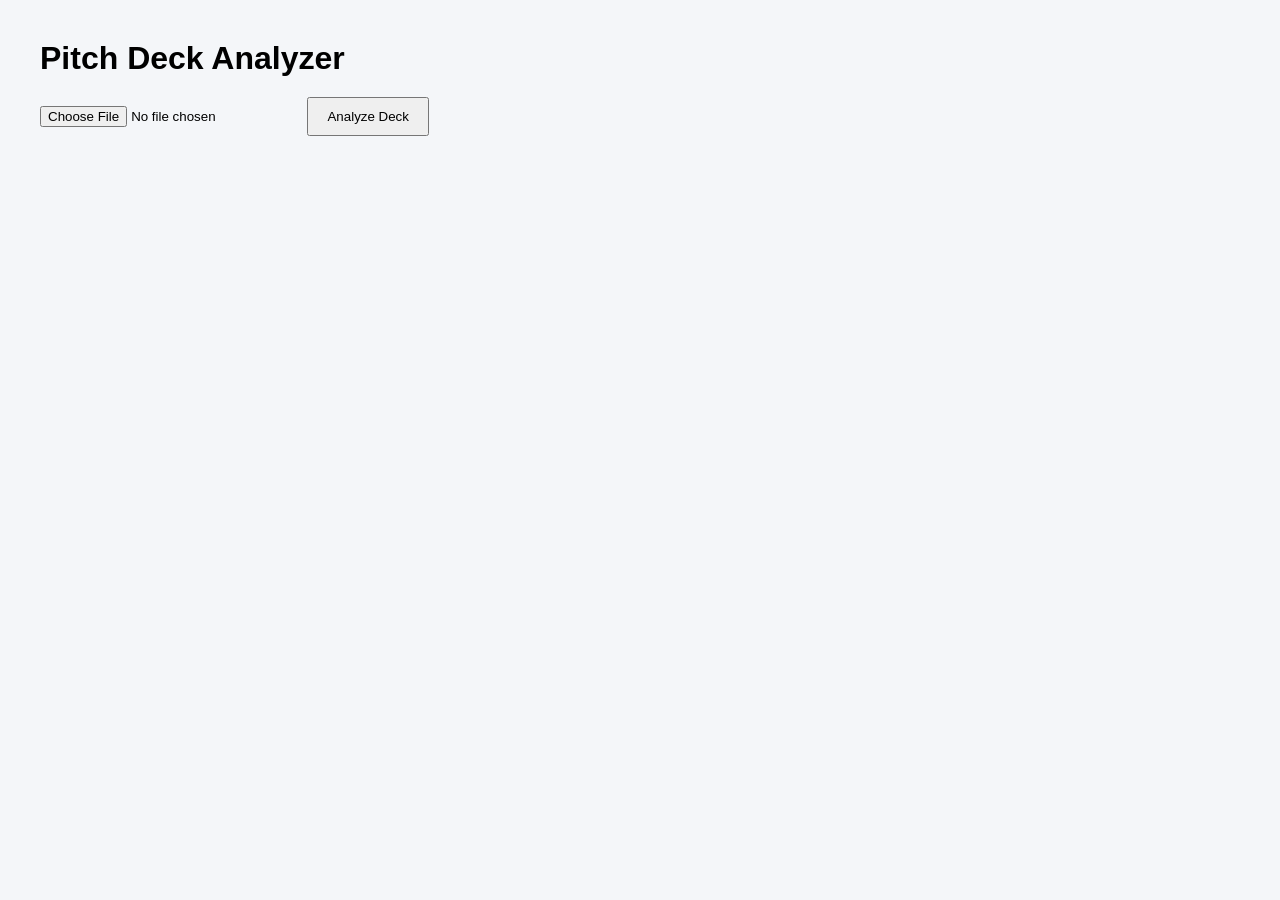
==== index.html @ cacfbe47 "Fixed Token optimization and setted up backend route" ====
<!DOCTYPE html>
<html lang="en">
<head>
    <meta charset="UTF-8">
    <meta name="viewport" content="width=device-width, initial-scale=1.0">
    <title>Pitch Deck Analyzer</title>

    <link rel="stylesheet" href="/frontend/style.css">
</head>
<body>

    <div class="container">

        <h1>Pitch Deck Analyzer</h1>

        <input
            type="file"
            id="pdfInput"
            accept=".pdf"
        >

        <button id="uploadBtn">
            Analyze Deck
        </button>

        <p id="status"></p>

        <div id="output"></div>

    </div>

    <script src="/frontend/script.js"></script>

</body>
</html>
---- frontend/style.css ----
*{
    margin:0;
    padding:0;
    box-sizing:border-box;
}

body{
    font-family:Arial, Helvetica, sans-serif;
    background:#f4f6f9;
    padding:40px;
}

.container{
    max-width:1200px;
    margin:auto;
}

h1{
    margin-bottom:20px;
}

input{
    margin-right:10px;
}

button{
    padding:10px 18px;
    cursor:pointer;
}

#status{
    margin-top:15px;
    font-weight:bold;
}

.score-card{
    background:white;
    padding:25px;
    margin-top:25px;
    border-radius:12px;
    box-shadow:0 2px 10px rgba(0,0,0,.1);
    text-align:center;
}

.score{
    font-size:64px;
    font-weight:bold;
    color:#2563eb;
}

.grid{
    display:grid;
    grid-template-columns:1fr 1fr;
    gap:20px;
    margin-top:20px;
}

.section{
    background:white;
    padding:20px;
    border-radius:12px;
    box-shadow:0 2px 10px rgba(0,0,0,.1);
}

.section h2{
    margin-bottom:15px;
}

.metric{
    display:flex;
    justify-content:space-between;
    padding:10px 0;
    border-bottom:1px solid #eee;
}

.metric:last-child{
    border-bottom:none;
}

ul{
    padding-left:20px;
}

li{
    margin-bottom:8px;
}

.suggestion{
    margin-bottom:20px;
}

.suggestion h3{
    margin-bottom:8px;
    text-transform:capitalize;
}

.full-width{
    margin-top:20px;
}

.recommendation{
    line-height:1.7;
}

@media(max-width:800px){

    .grid{
        grid-template-columns:1fr;
    }

}
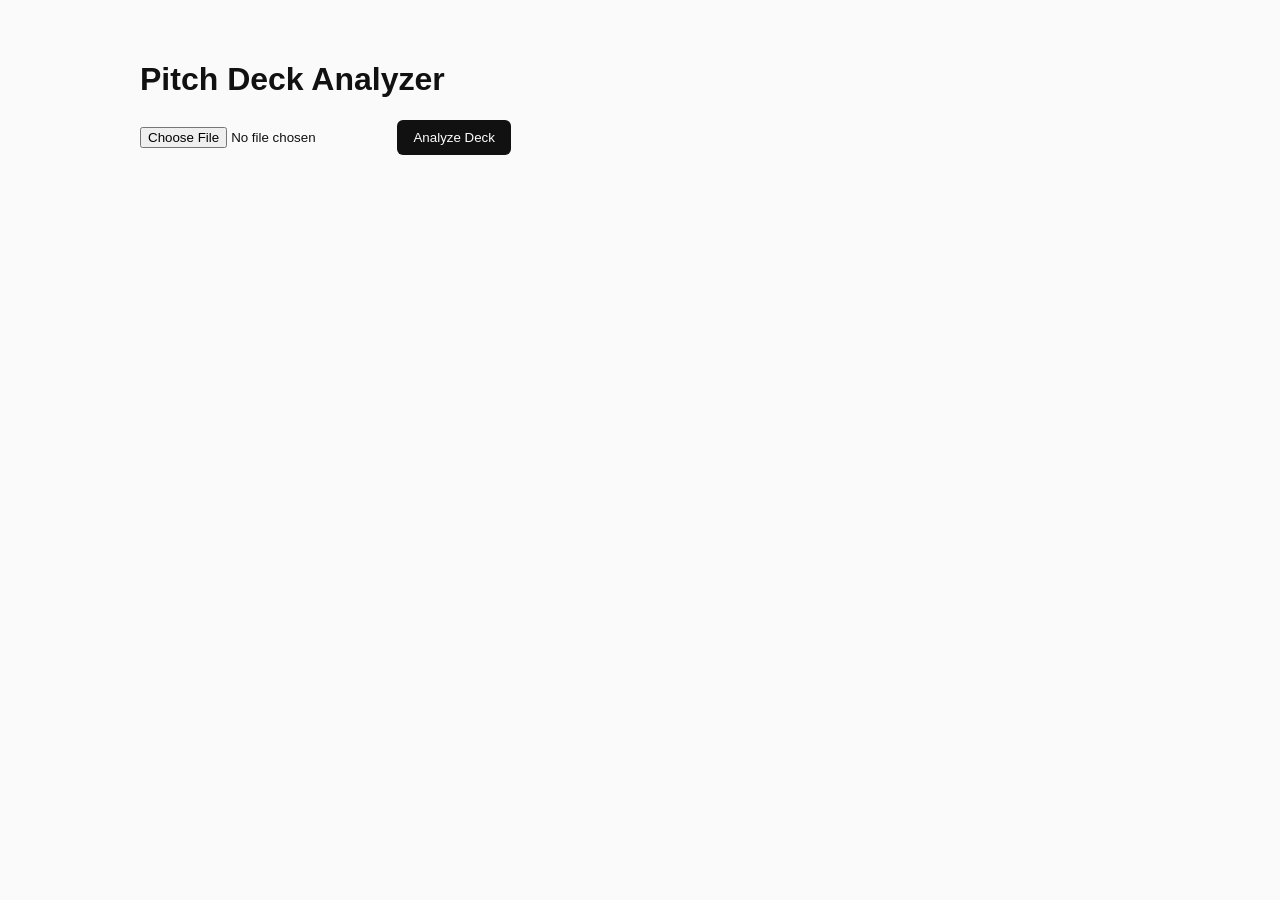
==== commit e4ca9804: "Frontend integrated" ====
--- a/index.html
+++ b/index.html
@@ -5,7 +5,7 @@
     <meta name="viewport" content="width=device-width, initial-scale=1.0">
     <title>Pitch Deck Analyzer</title>
 
-    <link rel="stylesheet" href="/frontend/style.css">
+    <link rel="stylesheet" href="frontend/style.css">
 </head>
 <body>
 
@@ -29,7 +29,7 @@
 
     </div>
 
-    <script src="/frontend/script.js"></script>
+    <script src="frontend/script.js"></script>
 
 </body>
 </html>
--- a/frontend/style.css
+++ b/frontend/style.css
@@ -1,111 +1,40 @@
-*{
-    margin:0;
-    padding:0;
-    box-sizing:border-box;
-}
-
 body{
-    font-family:Arial, Helvetica, sans-serif;
-    background:#f4f6f9;
-    padding:40px;
+    font-family: Inter, sans-serif;
+    background:#fafafa;
+    color:#111;
+    padding:32px;
 }
 
 .container{
-    max-width:1200px;
+    max-width:1000px;
     margin:auto;
 }
 
-h1{
-    margin-bottom:20px;
+button{
+    background:#111;
+    color:white;
+    border:none;
+    padding:10px 16px;
+    border-radius:6px;
 }
 
-input{
-    margin-right:10px;
-}
-
-button{
-    padding:10px 18px;
-    cursor:pointer;
-}
-
-#status{
-    margin-top:15px;
-    font-weight:bold;
-}
-
+.section,
 .score-card{
     background:white;
-    padding:25px;
-    margin-top:25px;
-    border-radius:12px;
-    box-shadow:0 2px 10px rgba(0,0,0,.1);
-    text-align:center;
+    border:1px solid #e5e7eb;
+    border-radius:6px;
+    padding:20px;
+    box-shadow:none;
 }
 
 .score{
-    font-size:64px;
-    font-weight:bold;
-    color:#2563eb;
-}
-
-.grid{
-    display:grid;
-    grid-template-columns:1fr 1fr;
-    gap:20px;
-    margin-top:20px;
-}
-
-.section{
-    background:white;
-    padding:20px;
-    border-radius:12px;
-    box-shadow:0 2px 10px rgba(0,0,0,.1);
-}
-
-.section h2{
-    margin-bottom:15px;
+    font-size:48px;
+    font-weight:700;
 }
 
 .metric{
     display:flex;
     justify-content:space-between;
-    padding:10px 0;
-    border-bottom:1px solid #eee;
-}
-
-.metric:last-child{
-    border-bottom:none;
-}
-
-ul{
-    padding-left:20px;
-}
-
-li{
-    margin-bottom:8px;
-}
-
-.suggestion{
-    margin-bottom:20px;
-}
-
-.suggestion h3{
-    margin-bottom:8px;
-    text-transform:capitalize;
-}
-
-.full-width{
-    margin-top:20px;
-}
-
-.recommendation{
-    line-height:1.7;
-}
-
-@media(max-width:800px){
-
-    .grid{
-        grid-template-columns:1fr;
-    }
-
+    padding:8px 0;
+    border-bottom:1px solid #f0f0f0;
 }
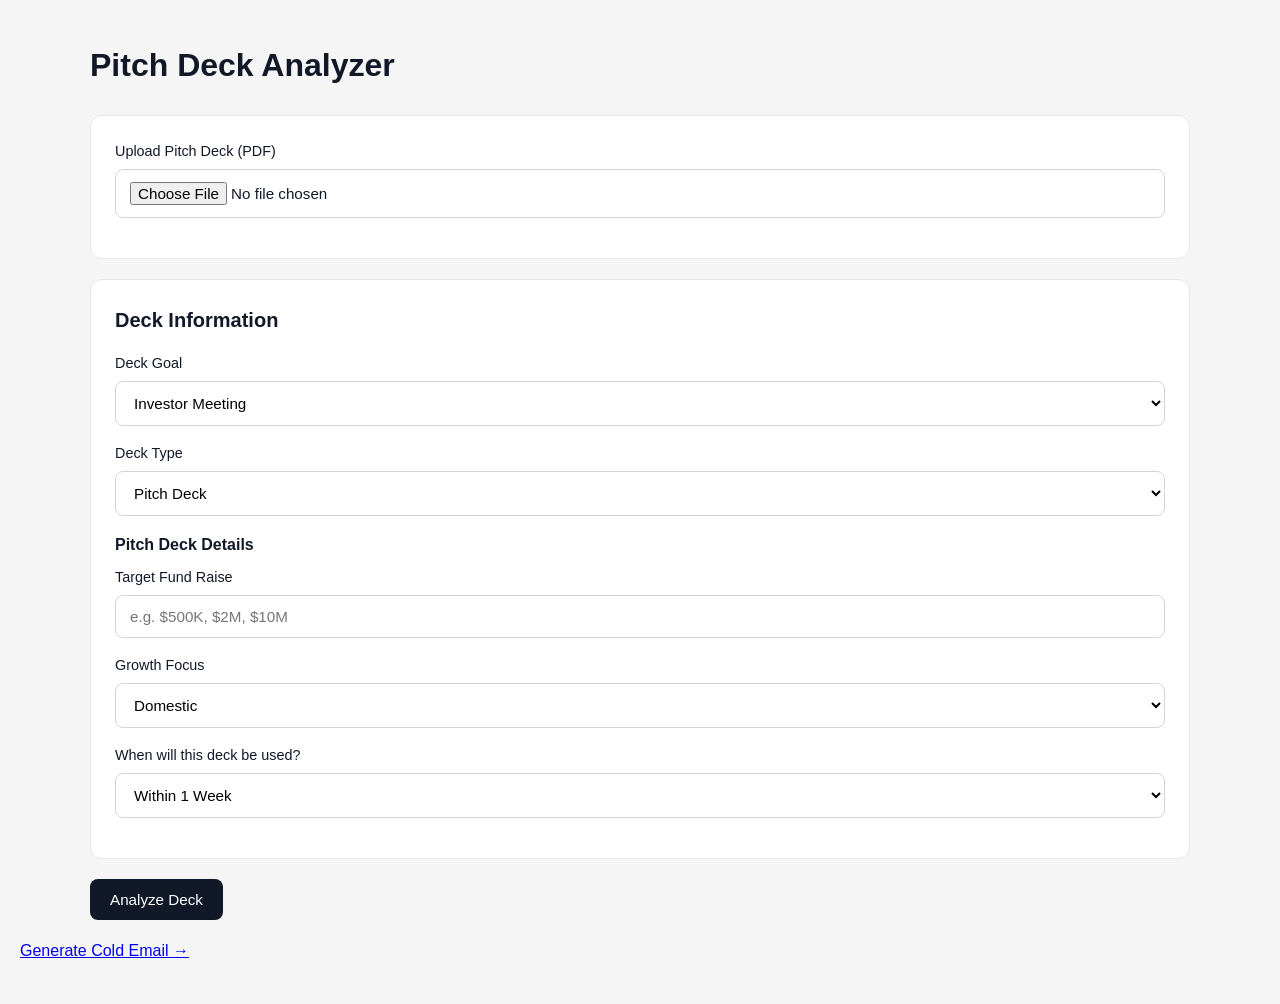
==== commit 84fd427d: "Deck Anayser works now working on linkedin thing" ====
--- a/index.html
+++ b/index.html
@@ -13,11 +13,133 @@
 
         <h1>Pitch Deck Analyzer</h1>
 
-        <input
-            type="file"
-            id="pdfInput"
-            accept=".pdf"
-        >
+        <div class="upload-section">
+
+            <label for="pdfInput">
+                Upload Pitch Deck (PDF)
+            </label>
+
+            <input
+                type="file"
+                id="pdfInput"
+                accept=".pdf"
+            >
+
+        </div>
+
+        <div class="form-section">
+
+            <h2>Deck Information</h2>
+
+            <label for="deckGoal">
+                Deck Goal
+            </label>
+
+            <select id="deckGoal">
+
+                <option value="investor_meeting">
+                    Investor Meeting
+                </option>
+
+                <option value="sales_meeting">
+                    Sales Meeting
+                </option>
+
+                <option value="demo_meeting">
+                    Demo Meeting
+                </option>
+
+                <option value="partnership_meeting">
+                    Partnership Meeting
+                </option>
+
+                <option value="introduction">
+                    Introduction Deck
+                </option>
+
+            </select>
+
+
+            <label for="deckType">
+                Deck Type
+            </label>
+
+            <select id="deckType">
+
+                <option value="pitch">
+                    Pitch Deck
+                </option>
+
+                <option value="sales">
+                    Sales Deck
+                </option>
+
+                <option value="company">
+                    Company Deck
+                </option>
+
+            </select>
+
+
+            <div id="pitchFields">
+
+                <h3>Pitch Deck Details</h3>
+
+                <label for="fundSize">
+                    Target Fund Raise
+                </label>
+
+                <input
+                    type="text"
+                    id="fundSize"
+                    placeholder="e.g. $500K, $2M, $10M"
+                >
+
+
+                <label for="growthFocus">
+                    Growth Focus
+                </label>
+
+                <select id="growthFocus">
+
+                    <option value="domestic">
+                        Domestic
+                    </option>
+
+                    <option value="international">
+                        International
+                    </option>
+
+                </select>
+
+
+                <label for="deckTimeline">
+                    When will this deck be used?
+                </label>
+
+                <select id="deckTimeline">
+
+                    <option value="within_1_week">
+                        Within 1 Week
+                    </option>
+
+                    <option value="within_1_month">
+                        Within 1 Month
+                    </option>
+
+                    <option value="within_3_months">
+                        Within 3 Months
+                    </option>
+
+                    <option value="more_than_3_months">
+                        More than 3 Months
+                    </option>
+
+                </select>
+
+            </div>
+
+        </div>
 
         <button id="uploadBtn">
             Analyze Deck
@@ -29,6 +151,12 @@
 
     </div>
 
+    <div class="nav-links">
+        <a href="coldmail.html">
+            Generate Cold Email →
+        </a>
+    </div>
+
     <script src="frontend/script.js"></script>
 
 </body>
--- a/frontend/style.css
+++ b/frontend/style.css
@@ -1,40 +1,157 @@
+*{
+    box-sizing:border-box;
+    margin:0;
+    padding:0;
+}
+
 body{
     font-family: Inter, sans-serif;
-    background:#fafafa;
-    color:#111;
-    padding:32px;
+    background:#f5f5f5;
+    color:#111827;
+    line-height:1.6;
+    padding:40px 20px;
 }
 
 .container{
-    max-width:1000px;
+    max-width:1100px;
     margin:auto;
 }
 
+h1{
+    font-size:2rem;
+    margin-bottom:24px;
+    font-weight:700;
+}
+
+h2{
+    font-size:1.25rem;
+    margin-bottom:16px;
+    font-weight:600;
+}
+
+h3{
+    margin-bottom:8px;
+    font-size:1rem;
+}
+
+label{
+    display:block;
+    margin-bottom:6px;
+    font-size:0.9rem;
+    font-weight:500;
+}
+
+input,
+select{
+    width:100%;
+    padding:12px 14px;
+    border:1px solid #d1d5db;
+    border-radius:8px;
+    background:white;
+    margin-bottom:16px;
+    font-size:0.95rem;
+}
+
+input:focus,
+select:focus{
+    outline:none;
+    border-color:#111;
+}
+
 button{
-    background:#111;
+    background:#111827;
     color:white;
     border:none;
-    padding:10px 16px;
-    border-radius:6px;
+    padding:12px 20px;
+    border-radius:8px;
+    cursor:pointer;
+    font-size:0.95rem;
+    font-weight:500;
+    transition:0.2s;
+}
+
+button:hover{
+    opacity:0.9;
+}
+
+.upload-section,
+.form-section{
+    background:white;
+    border:1px solid #e5e7eb;
+    border-radius:12px;
+    padding:24px;
+    margin-bottom:20px;
 }
 
 .section,
 .score-card{
     background:white;
     border:1px solid #e5e7eb;
-    border-radius:6px;
-    padding:20px;
-    box-shadow:none;
+    border-radius:12px;
+    padding:24px;
+}
+
+.score-card{
+    margin-top:24px;
+    margin-bottom:24px;
 }
 
 .score{
-    font-size:48px;
+    font-size:64px;
     font-weight:700;
+    margin:12px 0;
+}
+
+.grid{
+    display:grid;
+    grid-template-columns:repeat(auto-fit,minmax(320px,1fr));
+    gap:20px;
+    margin-bottom:20px;
 }
 
 .metric{
     display:flex;
     justify-content:space-between;
-    padding:8px 0;
-    border-bottom:1px solid #f0f0f0;
+    align-items:center;
+    padding:12px 0;
+    border-bottom:1px solid #f1f1f1;
+}
+
+.metric:last-child{
+    border-bottom:none;
+}
+
+ul{
+    padding-left:18px;
+}
+
+li{
+    margin-bottom:10px;
+}
+
+.suggestion{
+    padding:16px;
+    background:#fafafa;
+    border:1px solid #ececec;
+    border-radius:8px;
+    margin-bottom:12px;
+}
+
+.suggestion h3{
+    margin-bottom:8px;
+}
+
+.recommendation{
+    font-size:1rem;
+    line-height:1.8;
+}
+
+.full-width{
+    margin-bottom:20px;
+}
+
+#status{
+    margin:18px 0;
+    font-weight:500;
+    color:#4b5563;
 }
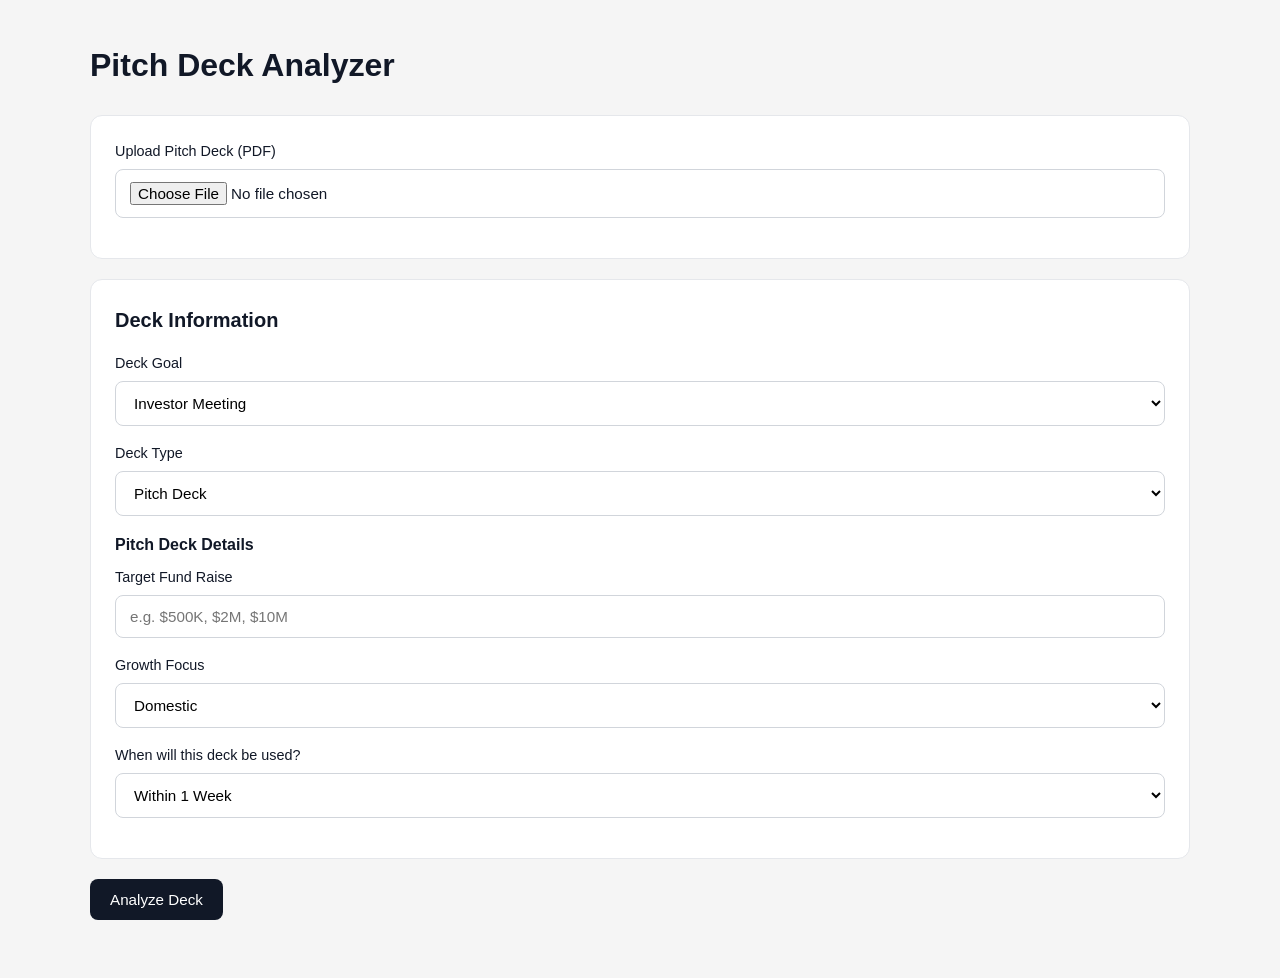
==== commit a1bfef66: "Ok Cold Email works now" ====
--- a/index.html
+++ b/index.html
@@ -59,7 +59,6 @@
 
             </select>
 
-
             <label for="deckType">
                 Deck Type
             </label>
@@ -80,7 +79,6 @@
 
             </select>
 
-
             <div id="pitchFields">
 
                 <h3>Pitch Deck Details</h3>
@@ -94,7 +92,6 @@
                     id="fundSize"
                     placeholder="e.g. $500K, $2M, $10M"
                 >
-
 
                 <label for="growthFocus">
                     Growth Focus
@@ -111,7 +108,6 @@
                     </option>
 
                 </select>
-
 
                 <label for="deckTimeline">
                     When will this deck be used?
@@ -151,12 +147,6 @@
 
     </div>
 
-    <div class="nav-links">
-        <a href="coldmail.html">
-            Generate Cold Email →
-        </a>
-    </div>
-
     <script src="frontend/script.js"></script>
 
 </body>
--- a/frontend/style.css
+++ b/frontend/style.css
@@ -154,4 +154,44 @@
     margin:18px 0;
     font-weight:500;
     color:#4b5563;
+}
+
+
+#linkedinUrl{
+    margin-top:12px;
+}
+
+#generateEmailBtn{
+    margin-top:4px;
+    margin-bottom:20px;
+}
+
+#generateEmailBtn:disabled{
+    opacity:0.6;
+    cursor:not-allowed;
+}
+
+#emailOutput{
+    margin-top:20px;
+}
+
+.email-card{
+    background:#fafafa;
+    border:1px solid #ececec;
+    border-radius:8px;
+    padding:20px;
+}
+
+.email-card h3{
+    margin-bottom:12px;
+}
+
+.email-content{
+    white-space:pre-wrap;
+    line-height:1.8;
+    font-size:0.95rem;
+}
+
+.copy-btn{
+    margin-top:16px;
 }
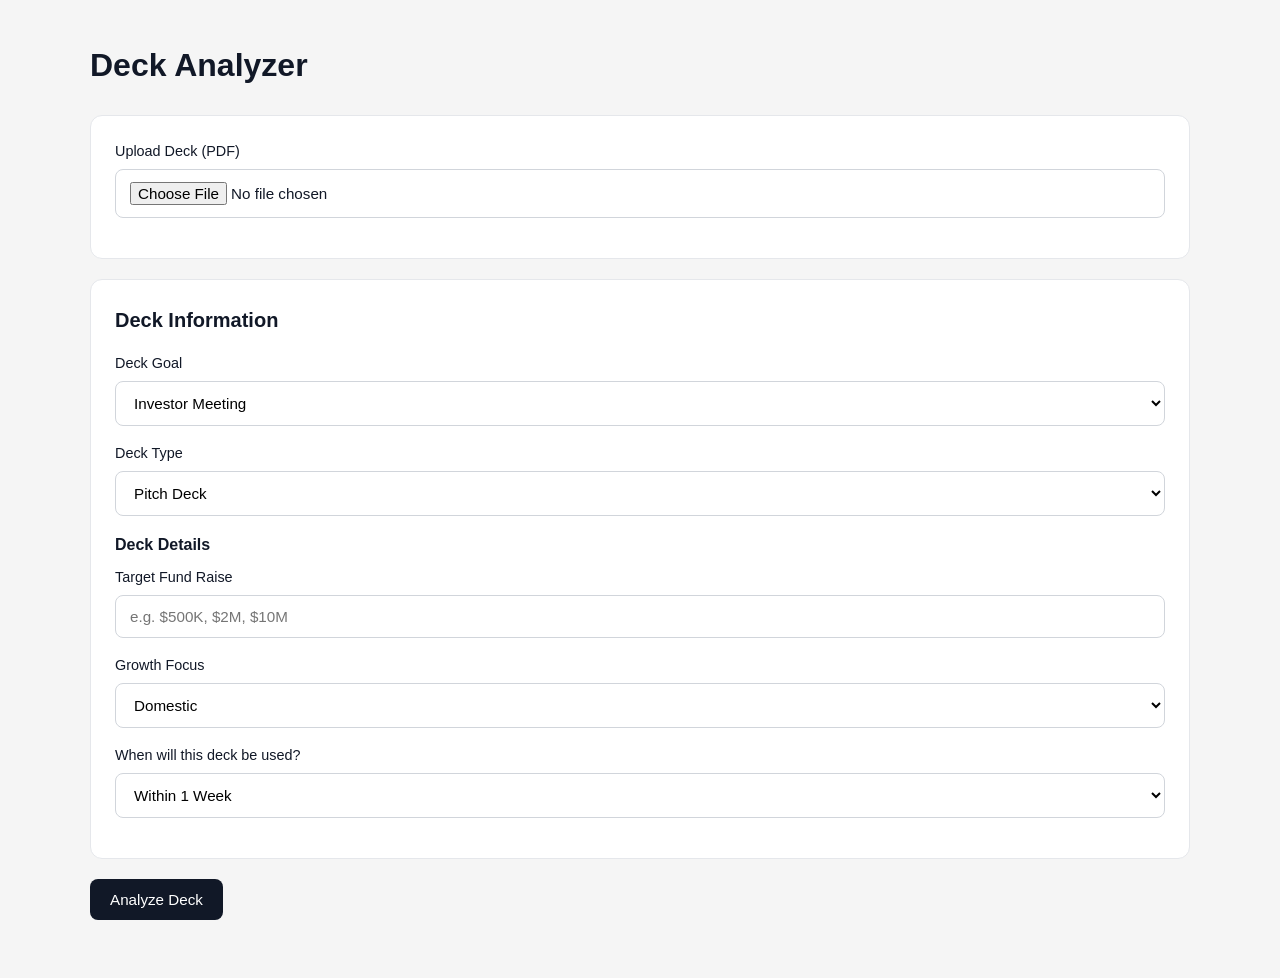
==== commit 207b55b2: "Fixed some wordings" ====
--- a/index.html
+++ b/index.html
@@ -3,7 +3,7 @@
 <head>
     <meta charset="UTF-8">
     <meta name="viewport" content="width=device-width, initial-scale=1.0">
-    <title>Pitch Deck Analyzer</title>
+    <title>Deck Analyzer</title>
 
     <link rel="stylesheet" href="frontend/style.css">
 </head>
@@ -11,12 +11,12 @@
 
     <div class="container">
 
-        <h1>Pitch Deck Analyzer</h1>
+        <h1>Deck Analyzer</h1>
 
         <div class="upload-section">
 
             <label for="pdfInput">
-                Upload Pitch Deck (PDF)
+                Upload Deck (PDF)
             </label>
 
             <input
@@ -81,7 +81,7 @@
 
             <div id="pitchFields">
 
-                <h3>Pitch Deck Details</h3>
+                <h3>Deck Details</h3>
 
                 <label for="fundSize">
                     Target Fund Raise
